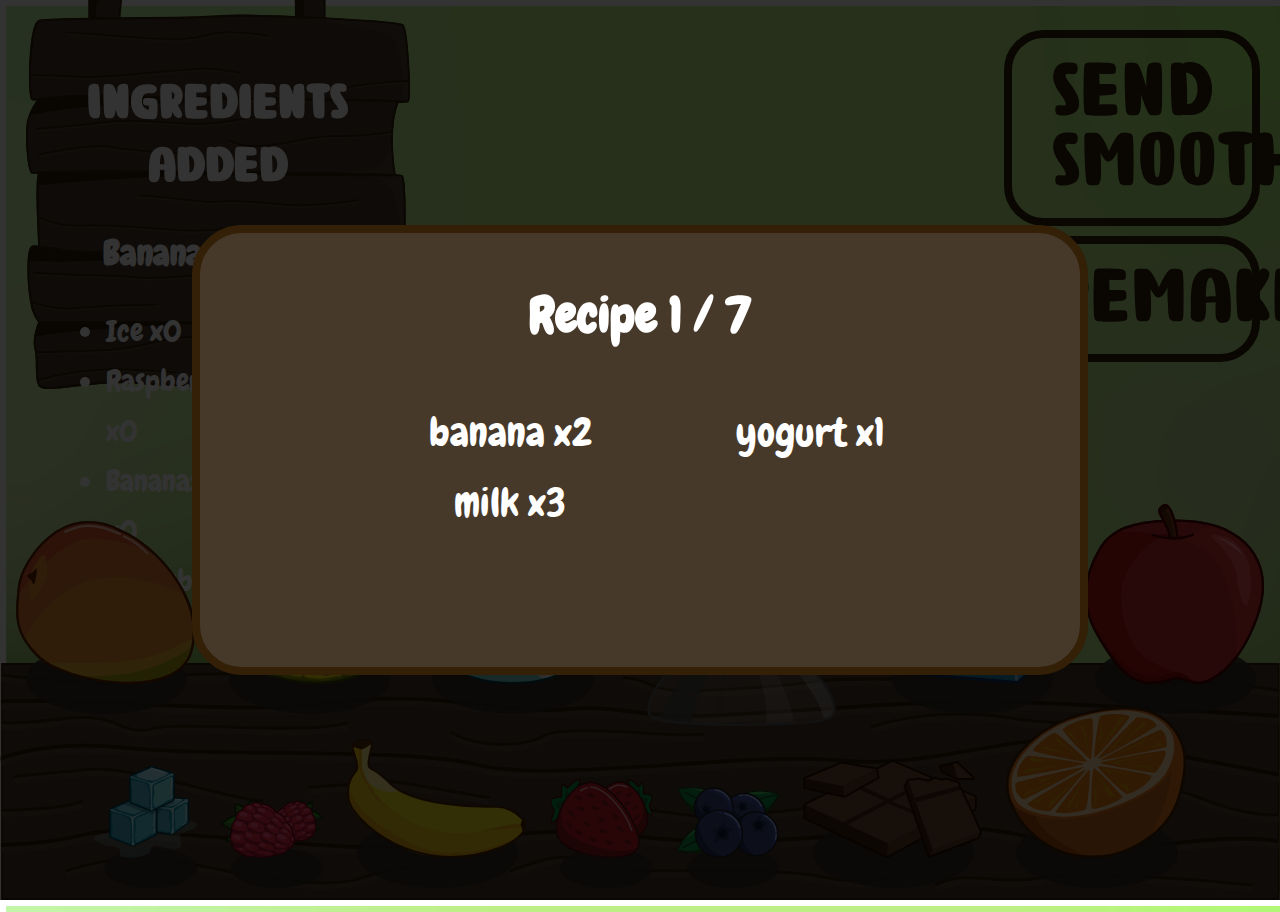
==== game.html @ dff8ebc5 "JS File name change" ====
<head>
  <meta charset="utf-8" />
  <title>Smoothie Game</title>
  <link href="CSS/index.css" rel="stylesheet" type="text/css"></link>
</head>
<body>

  <div class="modal-container">
    <div class="recipe-modal">
      <div class="recipe-no-container">
        <h3 class="heading-style">Recipe 1 / 7</h3>
      </div>
      <ul id="fruitList">
        <li></li>
        <li></li>
        <li></li>
        <li></li>
        <li></li>
        <li></li>
        <li></li>
        <li></li>
        <li></li>
        <li></li>
        <li></li>
        <li></li>
      </ul>
    </div>
  </div>

  <div class="btn-container">
    <div class="btn-submit btn-style">Send Smoothie</div>
    <div class="remake btn-style">remake</div>
  </div>

  <div class="backboard-container">
    <div class="backboard-text-container">
      <h1 class="heading-style">Ingredients Added</h1>
      <h2 class="heading-style">Banana Smoothie</h2>

        <ul>
          <li>Ice <a class="fruitNumber">x0</a></li>
          <li>Raspberrys <a class="fruitNumber">x0</a></li>
          <li>Bananas <a class="fruitNumber">x0</a></li>
          <li>Strawberrys <a class="fruitNumber">x0</a></li>
          <li>Blueberrys <a class="fruitNumber">x0</a></li>
          <li>Chocolate <a class="fruitNumber">x0</a></li>
          <li>Oranges <a class="fruitNumber">x0</a></li>
          <li>Mangos <a class="fruitNumber">x0</a></li>
          <li>Pineapples <a class="fruitNumber">x0</a></li>
          <li>Yogurt <a class="fruitNumber">x0</a></li>
          <li>Milk <a class="fruitNumber">x0</a></li>
          <li>Apple <a class="fruitNumber">x0</a></li>
        </ul>

    </div>
    <img src="CSS/Images/ingredient-sign.svg">
  </div>



  <div class="fruit-position">
  <div class="fruit-images">
    <div class="btn-ingredient iceblock small" id="0">iceblock<img src="CSS/Images/iceblock.svg" class="fruit-svg"><img class="shadow-img" src="CSS/Images/shadow.svg"></div>
    <div class="shadow"></div>
    <div class="btn-ingredient raspberry small" id="1">raspberry<img src="CSS/Images/raspberry.svg" class="fruit-svg"><img class="shadow-img" src="CSS/Images/shadow.svg"></div>
    
    <div class="btn-ingredient banana medium" id="2">banana<img src="CSS/Images/banana.svg" class="fruit-svg"><img class="shadow-img" src="CSS/Images/shadow.svg"></div>
            
    <div class="btn-ingredient strawberry small" id="3">strawberry<img src="CSS/Images/strawberry.svg" class="fruit-svg"><img class="shadow-img" src="CSS/Images/shadow.svg"></div>
  
    <div class="btn-ingredient blueberry small" id="4">blueberry<img src="CSS/Images/blueberry.svg" class="fruit-svg"><img class="shadow-img" src="CSS/Images/shadow.svg"></div>

    <div class="btn-ingredient chocolate medium" id="5">chocolate<img src="CSS/Images/chocolate.svg" class="fruit-svg"><img class="shadow-img" src="CSS/Images/shadow.svg"></div>

    <div class="btn-ingredient orange medium front" id="6">orange<img src="CSS/Images/orange.svg" class="fruit-svg"><img class="shadow-img" src="CSS/Images/shadow.svg"></div>

    <div class="btn-ingredient mango front" id="7">mango<img src="CSS/Images/mango.svg" class="fruit-svg"><img class="shadow-img" src="CSS/Images/shadow.svg"></div>

    <div class="btn-ingredient pineapple" id="8">pineapple<img src="CSS/Images/pineapple.svg" class="fruit-svg"><img class="shadow-img" src="CSS/Images/shadow.svg"></div>

    <div class="btn-ingredient yogurt medium" id="9">yogurt<img src="CSS/Images/yogurt.svg" class="fruit-svg"><img class="shadow-img" src="CSS/Images/shadow.svg"></div>
      <!-- Glass Container-->
      <div class="glass-container">
        <img class="smoothie hidden" src="CSS/Images/lightblue-fill.svg">
        <img class="smoothie hidden" src="CSS/Images/red-fill.svg">
        <img class="smoothie hidden" src="CSS/Images/yellow-fill.svg">
        <img class="smoothie hidden" src="CSS/Images/red-fill.svg">
        <img class="smoothie hidden" src="CSS/Images/blue-fill.svg">
        <img class="smoothie hidden" src="CSS/Images/brown-fill.svg">
        <img class="smoothie hidden" src="CSS/Images/orange-fill.svg">
        <img class="smoothie hidden" src="CSS/Images/orange-fill.svg">
        <img class="smoothie hidden" src="CSS/Images/yellow-fill.svg">
        <img class="smoothie hidden" src="CSS/Images/white-fill.svg">
        <img class="smoothie hidden" src="CSS/Images/white-fill.svg">
        <img class="smoothie hidden" src="CSS/Images/lightred-fill.svg">
        <div class="liquid-box-container">
          <div class="liquid-box"></div>
        </div>
        <img src="CSS/Images/glass.svg">
      </div>

    <div class="btn-ingredient milk" id="10">milk<img src="CSS/Images/milk.svg" class="fruit-svg"><img class="shadow-img" src="CSS/Images/shadow.svg"></div>

    <div class="btn-ingredient apple medium" id="11">apple<img src="CSS/Images/apple.svg" class="fruit-svg"><img class="shadow-img" src="CSS/Images/shadow.svg"></div>
  </div>
  </div>

  <!-- Background Colors-->
  <div class="smoothie lightblue hidden"></div>
  <div class="smoothie red hidden"></div>
  <div class="smoothie yellow hidden"></div>
  <div class="smoothie red hidden"></div>
  <div class="smoothie blue hidden"></div>
  <div class="smoothie brown hidden"></div>
  <div class="smoothie orangec hidden"></div>
  <div class="smoothie orangec hidden"></div>
  <div class="smoothie yellow hidden"></div>
  <div class="smoothie white hidden"></div>
  <div class="smoothie white hidden"></div>
  <div class="smoothie lightred hidden"></div>

  <div class="final-score hidden">Final Score</div>
  <button class="play-again hidden">Play Again</button>

  <img class="table-bg" src="CSS/Images/wood-table.svg">

  </div>
  <script src="game.js"></script>
</body>
---- CSS/index.css ----
body {
  margin: 0;
  padding: 0;
  background-image: url("Images/bg.svg");
  background-size: cover;
}

@font-face {
  font-family: "chewy";
  src: url("Chewy.ttf");
}

@font-face {
  font-family: "pepper";
  src: url("Pepper\ Sauce.ttf");
}

h1 {
  font-size: 50px;
  font-family: "pepper";
  text-align: center;
}

h2 {
  font-family: "chewy";
  font-size: 35px;
  text-align: center;
}

h3 {
  font-family: "chewy";
  font-size: 50px;
}

ul {
  columns: 2;
  -webkit-columns: 2;
  -moz-columns: 2;
}

li {
  font-family: "chewy";
  font-size: 30px;
  color: white;
}

.heading-style {
  color: white;
}

.index-title {
  font-size: 140px;
  color: rgb(51, 32, 7);
  margin: 50px auto;
}

.index-content-container {
  position: absolute;
  width: 100%;
  top: 10%;
}

.landing-container {
  width: 70%;
  margin: 0 auto;
  text-align: center;
}

.brown-text {
  color: rgb(51, 32, 7);
}

.btn-landing-container {
  display: inline-grid;
}
/* how to play modal */
.overlay {
  background-color: rgba(0, 0, 0, 0.8);
  width: 100%;
  height: 100%;
  padding-top: 3%;
  position: absolute;
  z-index: 0;
  opacity: 0;
  transition: all 0.6s ease;
}

.open {
  opacity: 1;
  z-index: 2;
}

.landing-modal {
  width: 70%;
  margin: 0 auto;
  padding: 30px;
  box-sizing: border-box;
  text-align: center;
  background-color: rgb(183, 234, 152);
  border: 8px solid rgb(51, 32, 7);
  border-radius: 50px;
  z-index: 3;
}

.landing-modal h3 {
  font-size: 40px;
}

/* recipe modal */
.modal-container {
  display: flex;
  width: 100%;
  height: 100%;
  background-color: rgba(0, 0, 0, 0.8);
  position: absolute;
  transition: ease 0.5s all;
  z-index: 2;
}

.recipe-modal {
  width: 70%;
  height: 50%;
  text-align: center;
  background-color: rgb(71, 57, 41);
  border: 8px rgb(51, 32, 7) solid;
  border-radius: 50px;
  padding: 0 10%;
  box-sizing: border-box;
  color: white;
  margin: auto;
  z-index: 3;
}

.recipe-modal li {
  list-style: none;
  font-size: 40px;
  line-height: 70px;
}

.recipe-no-container {
  text-align: center;
  width: 100%;
}

/* buttons */
.btn-container {
  width: 20%;
  height: 30%;
  right: 0;
  position: absolute;
  padding: 20px;
}

.btn-style {
  border: 8px rgb(51, 32, 7) solid;
  border-radius: 40px;
  background-color: rgba(0, 0, 0, 0);
  text-align: center;
  text-decoration: none;
  padding: 20px 40px;
  margin: 10px 0;
  line-height: 70px;
  font-family: "pepper";
  font-size: 80px;
  color: rgb(51, 32, 7);
}

.btn-style:hover {
  background-color: rgb(71, 57, 41);
  color: white;
  cursor: pointer;
  transition: 0.2s all;
}

/* fruit and glass */
.glass-position {
  width: 100%;
  height: 50%;
  position: absolute;
}
.glass-container {
  width: 20%;
  height: 200%;
  display: flex;
  justify-content: center;
  position: relative;
}

.glass-container img {
  max-width: 80%;
  bottom: 0;
  position: absolute;
}

.fruit-svg {
  min-height: 30%;
  /*max-height: 100%;*/
  max-width: 100%;
  position: absolute;
  bottom: 30px;
  z-index: 1;
}

.fruit-position {
  width: 100%;
  height: 40%;
  position: absolute;
  bottom: 0;
  z-index: 1;
}
.fruit-images {
  display: flex;
  justify-content: center;
  flex-wrap: wrap-reverse;
  height: 100%;
}

.shadow-img {
  position: absolute;
  width: 90%;
  bottom: 0;
  left: 10px;
}

.btn-ingredient {
  height: 45%;
  width: 14%;
  font-size: 0px;
  margin: 0 12px 12px 12px;
  position: relative;
  display: inline-block;
}

.fruit-svg:hover {
  margin-bottom: 20px;
  transition: ease 0.5s all;
}

.fruit-svg:active {
  max-width: 90%;
  transition: 0.1s all;
}

.fruit-svg:hover + .shadow-img {
  transition: ease 0.5s all;
  opacity: 0.8;
  left: 0;
}

.front {
  z-index: 2;
}

.medium {
  width: 14%;
}
.small {
  width: 8%;
}
/* backboard text and container */
.backboard-container {
  width: 30%;
  top: -2px;
  left: 2%;
  position: relative;
}

.backboard-container img {
  width: 100%;
}

.backboard-text-container {
  position: absolute;
  width: 100%;
  box-sizing: border-box;
  padding: 40px;
}

.backboard-text-container li {
  line-height: 50px;
}

.table-bg {
  position: absolute;
  z-index: 0;
  width: 100%;
  bottom: 0;
}

.recipe-ingredients {
  width: 400px;
  height: 400px;
  position: absolute;
  right: 0px;
}
/*
.leaves-container {
  width: 8%;
  height: 20%;
  position: absolute;
  z-index: 1;
  top: 0;
  left: 30%;
}

.leaves-container img {
  margin-top: -30px;
  transform-origin: top left;
  animation: leaves-sway 10s ease-in-out infinite;
}

/* smoothie colors */
.smoothie {
  /*width: 300px;
  height: 500px; */
  opacity: 0.2;
  position: absolute;
}

.liquid-box-container {
  width: 100%;
  height: 45%;
  top: 10%;
  position: relative;
}

.liquid-box {
  position: absolute;
  top: 0;
  left: 0;
  bottom: 0;
  right: 0;
  background: #beef86;
  border-radius: 42%;
}

/* animations */
.splash-animation {
  animation: splash 2.5s ease-out;
  animation-fill-mode: forwards;
}
.fill-animation {
  animation: fill 2.5s ease-out;
  animation-fill-mode: forwards;
}

@keyframes fill {
  0% {
    transform: translateY(50px) rotate(0deg) scale(1, 1);
  }

  100% {
    transform: translateY(-280px) rotate(360deg) scale(1, 1);
  }
}

@keyframes splash {
  0% {
    transform: translateY(-150px) rotate(0deg);
  }
  100% {
    transform: translateY(-280px) rotate(360deg);
  }
}

@keyframes leaves-sway {
  0% {
    transform: translate(30px, 0) rotate(10deg);
  }
  50% {
    transform: translate(-30px, 0) rotate(-10deg);
  }
  100% {
    transform: translate(30px, 0) rotate(10deg);
  }
}

.lightblue {
  background-color: lightblue;
}
.red {
  background-color: red;
}
.yellow {
  background-color: yellow;
}
.blue {
  background-color: midnightblue;
}
.brown {
  background-color: sienna;
}
.orangec {
  background-color: orange;
}
.white {
  background-color: white;
}
.lightred {
  background-color: lightcoral;
}
/* hidden */
.hidden {
  display: none;
}
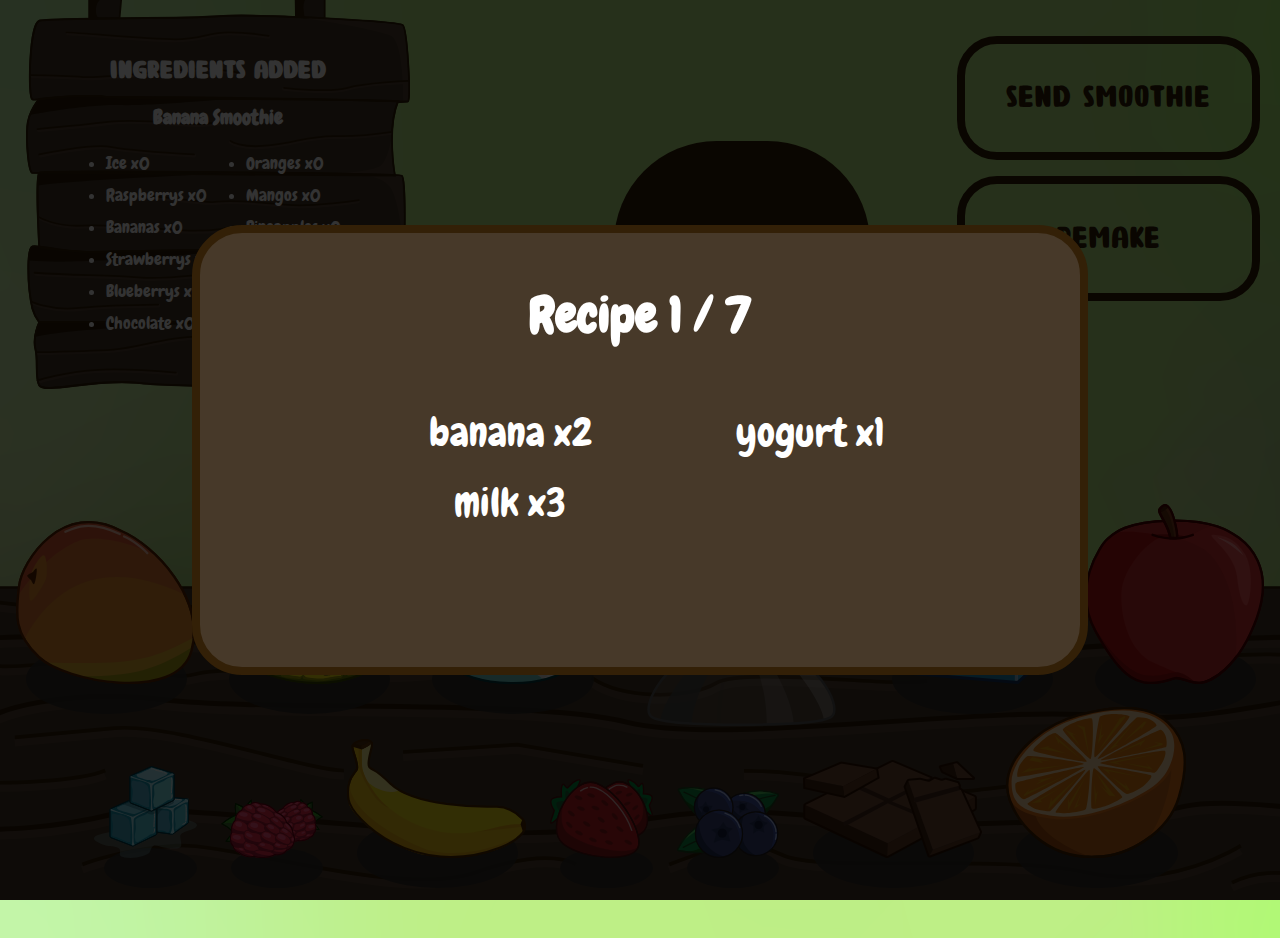
==== commit a817ab6c: "Responsive changes" ====
--- a/game.html
+++ b/game.html
@@ -5,10 +5,18 @@
 </head>
 <body>
 
+  <div class="screen-size">
+    <div class="landing-modal">
+      <h1 class="brown-text">Oops..</h1>
+      <h3 class="brown-text">Looks like this game wasnt designed for this screen size<br>
+      <br>Try a horizontal layout</h3>
+    </div>
+  </div>
+
   <div class="modal-container">
     <div class="recipe-modal">
       <div class="recipe-no-container">
-        <h3 class="heading-style">Recipe 1 / 7</h3>
+        <h3 class="recipe-progress heading-style">Recipe 1 / 7</h3>
       </div>
       <ul id="fruitList">
         <li></li>
@@ -27,6 +35,18 @@
     </div>
   </div>
 
+  <div class="overlay">
+    <div class="landing-modal">
+      <h1 class="brown-text">Your Final Score Is...</h1>
+      <h3 class="final-score brown-text">45 / 60</h3>
+      <div class="btn-landing-container">
+        <button class="play-again btn-style">Play Again</button>
+        <a href="index.html" class="btn-style">Home</a>
+      </div>
+
+    </div>
+  </div>
+
   <div class="btn-container">
     <div class="btn-submit btn-style">Send Smoothie</div>
     <div class="remake btn-style">remake</div>
@@ -37,7 +57,7 @@
       <h1 class="heading-style">Ingredients Added</h1>
       <h2 class="heading-style">Banana Smoothie</h2>
 
-        <ul>
+        <ul id="fruits-added">
           <li>Ice <a class="fruitNumber">x0</a></li>
           <li>Raspberrys <a class="fruitNumber">x0</a></li>
           <li>Bananas <a class="fruitNumber">x0</a></li>
@@ -60,8 +80,8 @@
 
   <div class="fruit-position">
   <div class="fruit-images">
-    <div class="btn-ingredient iceblock small" id="0">iceblock<img src="CSS/Images/iceblock.svg" class="fruit-svg"><img class="shadow-img" src="CSS/Images/shadow.svg"></div>
-    <div class="shadow"></div>
+    <div class="btn-ingredient ice small" id="0">ice<img src="CSS/Images/iceblock.svg" class="fruit-svg"><img class="shadow-img" src="CSS/Images/shadow.svg"></div>
+
     <div class="btn-ingredient raspberry small" id="1">raspberry<img src="CSS/Images/raspberry.svg" class="fruit-svg"><img class="shadow-img" src="CSS/Images/shadow.svg"></div>
     
     <div class="btn-ingredient banana medium" id="2">banana<img src="CSS/Images/banana.svg" class="fruit-svg"><img class="shadow-img" src="CSS/Images/shadow.svg"></div>
@@ -79,29 +99,36 @@
     <div class="btn-ingredient pineapple" id="8">pineapple<img src="CSS/Images/pineapple.svg" class="fruit-svg"><img class="shadow-img" src="CSS/Images/shadow.svg"></div>
 
     <div class="btn-ingredient yogurt medium" id="9">yogurt<img src="CSS/Images/yogurt.svg" class="fruit-svg"><img class="shadow-img" src="CSS/Images/shadow.svg"></div>
-      <!-- Glass Container-->
-      <div class="glass-container">
-        <img class="smoothie hidden" src="CSS/Images/lightblue-fill.svg">
-        <img class="smoothie hidden" src="CSS/Images/red-fill.svg">
-        <img class="smoothie hidden" src="CSS/Images/yellow-fill.svg">
-        <img class="smoothie hidden" src="CSS/Images/red-fill.svg">
-        <img class="smoothie hidden" src="CSS/Images/blue-fill.svg">
-        <img class="smoothie hidden" src="CSS/Images/brown-fill.svg">
-        <img class="smoothie hidden" src="CSS/Images/orange-fill.svg">
-        <img class="smoothie hidden" src="CSS/Images/orange-fill.svg">
-        <img class="smoothie hidden" src="CSS/Images/yellow-fill.svg">
-        <img class="smoothie hidden" src="CSS/Images/white-fill.svg">
-        <img class="smoothie hidden" src="CSS/Images/white-fill.svg">
-        <img class="smoothie hidden" src="CSS/Images/lightred-fill.svg">
-        <div class="liquid-box-container">
-          <div class="liquid-box"></div>
+      
+        <!-- Glass Container-->
+        <div class="glass-container">
+          <img class="bg-glass" src="CSS/Images/white-fill.svg">
+          <img class="smoothie hidden" src="CSS/Images/lightblue-fill.svg">
+          <img class="smoothie hidden" src="CSS/Images/red-fill.svg">
+          <img class="smoothie hidden" src="CSS/Images/yellow-fill.svg">
+          <img class="smoothie hidden" src="CSS/Images/red-fill.svg">
+          <img class="smoothie hidden" src="CSS/Images/blue-fill.svg">
+          <img class="smoothie hidden" src="CSS/Images/brown-fill.svg">
+          <img class="smoothie hidden" src="CSS/Images/orange-fill.svg">
+          <img class="smoothie hidden" src="CSS/Images/orange-fill.svg">
+          <img class="smoothie hidden" src="CSS/Images/yellow-fill.svg">
+          <img class="smoothie hidden" src="CSS/Images/white-fill.svg">
+          <img class="smoothie hidden" src="CSS/Images/white-fill.svg">
+          <img class="smoothie hidden" src="CSS/Images/lightred-fill.svg">
+          <div class="liquid-box-sizing">
+            <div class="liquid-box-container">
+              <div class="liquid-box"></div>
+            </div>
+          </div>
+
+          <img src="CSS/Images/glass.svg">
         </div>
-        <img src="CSS/Images/glass.svg">
-      </div>
-
+        
     <div class="btn-ingredient milk" id="10">milk<img src="CSS/Images/milk.svg" class="fruit-svg"><img class="shadow-img" src="CSS/Images/shadow.svg"></div>
 
     <div class="btn-ingredient apple medium" id="11">apple<img src="CSS/Images/apple.svg" class="fruit-svg"><img class="shadow-img" src="CSS/Images/shadow.svg"></div>
+  
+  
   </div>
   </div>
 
@@ -119,10 +146,9 @@
   <div class="smoothie white hidden"></div>
   <div class="smoothie lightred hidden"></div>
 
-  <div class="final-score hidden">Final Score</div>
-  <button class="play-again hidden">Play Again</button>
-
-  <img class="table-bg" src="CSS/Images/wood-table.svg">
+  <div class="table-container">
+    <img class="table-bg" src="CSS/Images/wood-table-01.svg">
+  </div>
 
   </div>
   <script src="game.js"></script>
--- a/CSS/index.css
+++ b/CSS/index.css
@@ -1,7 +1,12 @@
+html {
+  font-size: 16px;
+}
+
 body {
   margin: 0;
   padding: 0;
-  background-image: url("Images/bg.svg");
+  overflow: hidden;
+  background-image: url("Images/bg1-01.svg");
   background-size: cover;
 }
 
@@ -16,14 +21,14 @@
 }
 
 h1 {
-  font-size: 50px;
+  font-size: 2vw;
   font-family: "pepper";
   text-align: center;
 }
 
 h2 {
   font-family: "chewy";
-  font-size: 35px;
+  font-size: 1.6vw;
   text-align: center;
 }
 
@@ -40,7 +45,7 @@
 
 li {
   font-family: "chewy";
-  font-size: 30px;
+  font-size: 1.3vw;
   color: white;
 }
 
@@ -49,13 +54,18 @@
 }
 
 .index-title {
-  font-size: 140px;
+  font-size: 7vw;
   color: rgb(51, 32, 7);
   margin: 50px auto;
 }
 
+.landing-container h3 {
+  font-size: 2.5vw;
+}
+
 .index-content-container {
   position: absolute;
+  z-index: 1;
   width: 100%;
   top: 10%;
 }
@@ -66,6 +76,26 @@
   text-align: center;
 }
 
+.bg-img-container {
+  width: 100%;
+  height: 100%;
+}
+
+.bg-img {
+  width: 101%;
+  left: -2px;
+  z-index: 0;
+  position: absolute;
+}
+
+.img-top {
+  top: -2px;
+}
+
+.img-bottom {
+  bottom: -2px;
+}
+
 .brown-text {
   color: rgb(51, 32, 7);
 }
@@ -82,6 +112,17 @@
   position: absolute;
   z-index: 0;
   opacity: 0;
+  transition: all 0.6s ease;
+}
+
+.screen-size {
+  background-color: rgba(0, 0, 0, 1);
+  width: 100%;
+  height: 100%;
+  z-index: 0;
+  opacity: 0;
+  padding-top: 3%;
+  position: absolute;
   transition: all 0.6s ease;
 }
 
@@ -144,30 +185,37 @@
 
 /* buttons */
 .btn-container {
-  width: 20%;
-  height: 30%;
   right: 0;
+  z-index: 1;
   position: absolute;
   padding: 20px;
 }
 
 .btn-style {
-  border: 8px rgb(51, 32, 7) solid;
+  border: 0.5rem rgb(51, 32, 7) solid;
   border-radius: 40px;
   background-color: rgba(0, 0, 0, 0);
   text-align: center;
   text-decoration: none;
-  padding: 20px 40px;
-  margin: 10px 0;
+  padding: 1.2rem 2.6rem;
+  margin: 1rem 0;
   line-height: 70px;
   font-family: "pepper";
-  font-size: 80px;
+  font-size: 2.5vw;
   color: rgb(51, 32, 7);
 }
 
 .btn-style:hover {
   background-color: rgb(71, 57, 41);
   color: white;
+  cursor: pointer;
+  transition: 0.2s all;
+}
+
+.btn-style:active {
+  background-color: rgb(71, 57, 41);
+  color: white;
+  font-size: 2.3vw;
   cursor: pointer;
   transition: 0.2s all;
 }
@@ -277,14 +325,21 @@
 }
 
 .backboard-text-container li {
-  line-height: 50px;
+  line-height: 2.5vw;
+}
+
+.table-container {
+  width: 100%;
+  height: 35%;
+  bottom: 0;
+  position: absolute;
 }
 
 .table-bg {
-  position: absolute;
   z-index: 0;
-  width: 100%;
-  bottom: 0;
+  min-width: 100%;
+  height: 100%;
+  bottom: -1px;
 }
 
 .recipe-ingredients {
@@ -317,10 +372,19 @@
   position: absolute;
 }
 
+.bg-glass {
+  opacity: 0;
+}
+
+.liquid-box-sizing {
+  width: 100%;
+  padding-top: 15vh;
+  position: relative;
+}
+
 .liquid-box-container {
   width: 100%;
-  height: 45%;
-  top: 10%;
+  padding-top: 100%;
   position: relative;
 }
 
@@ -330,8 +394,9 @@
   left: 0;
   bottom: 0;
   right: 0;
-  background: #beef86;
-  border-radius: 42%;
+  /*background: #beef86;*/
+  background: rgb(51, 32, 7);
+  border-radius: 40%;
 }
 
 /* animations */
@@ -350,7 +415,7 @@
   }
 
   100% {
-    transform: translateY(-280px) rotate(360deg) scale(1, 1);
+    transform: translateY(-65%) rotate(360deg) scale(1, 1);
   }
 }
 
@@ -403,3 +468,22 @@
 .hidden {
   display: none;
 }
+
+@media only screen and (min-width: 2000px) {
+  html {
+    font-size: 20px;
+  }
+}
+
+@media only screen and (max-width: 1200px) {
+  html {
+    font-size: 10px;
+  }
+}
+
+@media only screen and (orientation: portrait) {
+  .screen-size {
+    z-index: 3;
+    opacity: 1;
+  }
+}
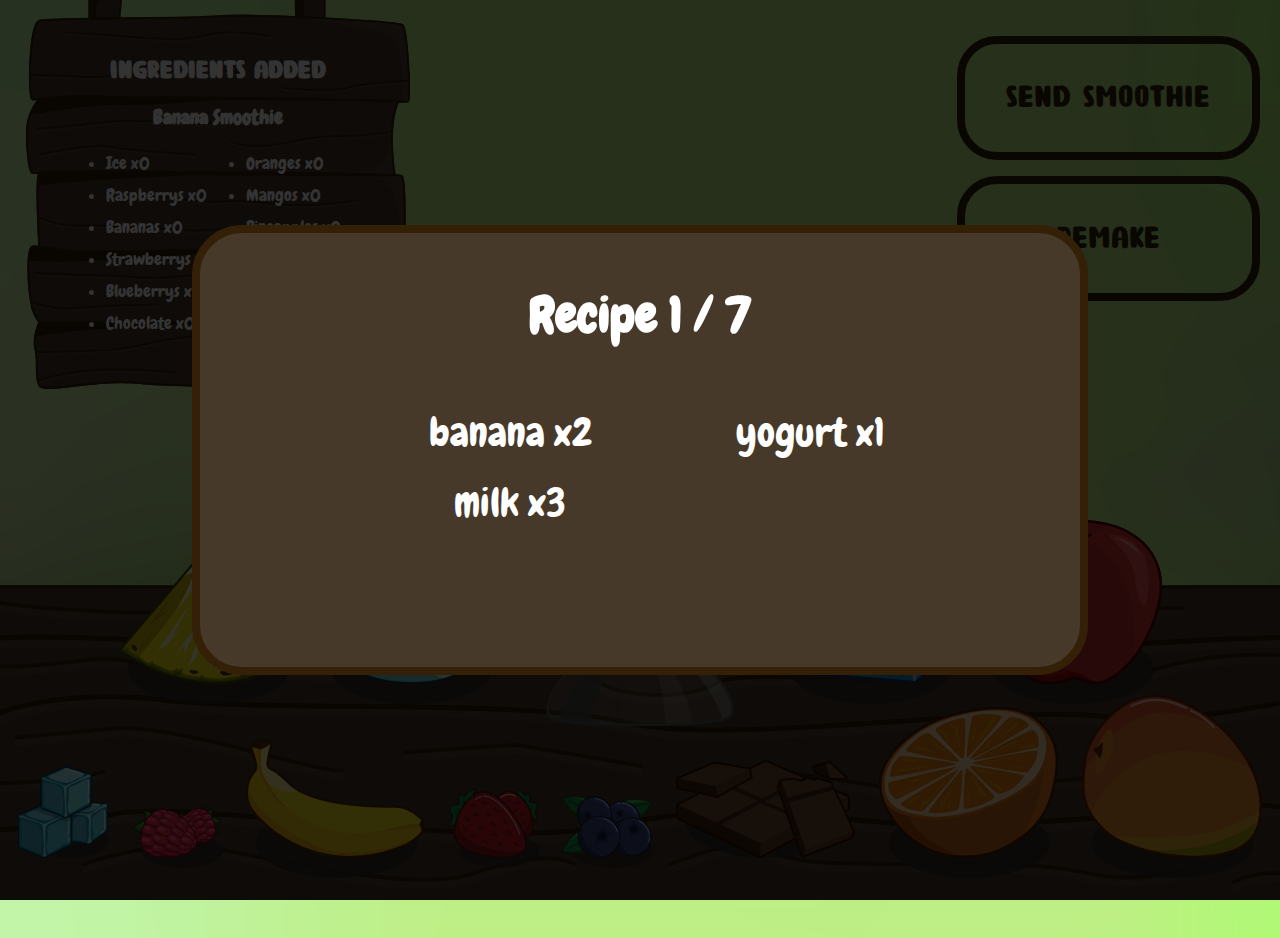
==== commit 60f169ae: "Final responsive tweaks" ====
--- a/game.html
+++ b/game.html
@@ -80,17 +80,17 @@
 
   <div class="fruit-position">
   <div class="fruit-images">
-    <div class="btn-ingredient ice small" id="0">ice<img src="CSS/Images/iceblock.svg" class="fruit-svg"><img class="shadow-img" src="CSS/Images/shadow.svg"></div>
+    <div class="btn-ingredient ice small" id="0">ice<img src="CSS/Images/iceblock.svg" class="fruit-svg"><img class="shadow-img shadow-close" src="CSS/Images/shadow.svg"></div>
 
-    <div class="btn-ingredient raspberry small" id="1">raspberry<img src="CSS/Images/raspberry.svg" class="fruit-svg"><img class="shadow-img" src="CSS/Images/shadow.svg"></div>
+    <div class="btn-ingredient raspberry small" id="1">raspberry<img src="CSS/Images/raspberry.svg" class="fruit-svg"><img class="shadow-img shadow-med" src="CSS/Images/shadow.svg"></div>
     
     <div class="btn-ingredient banana medium" id="2">banana<img src="CSS/Images/banana.svg" class="fruit-svg"><img class="shadow-img" src="CSS/Images/shadow.svg"></div>
             
-    <div class="btn-ingredient strawberry small" id="3">strawberry<img src="CSS/Images/strawberry.svg" class="fruit-svg"><img class="shadow-img" src="CSS/Images/shadow.svg"></div>
+    <div class="btn-ingredient strawberry small" id="3">strawberry<img src="CSS/Images/strawberry.svg" class="fruit-svg"><img class="shadow-img shadow-med" src="CSS/Images/shadow.svg"></div>
   
-    <div class="btn-ingredient blueberry small" id="4">blueberry<img src="CSS/Images/blueberry.svg" class="fruit-svg"><img class="shadow-img" src="CSS/Images/shadow.svg"></div>
+    <div class="btn-ingredient blueberry small" id="4">blueberry<img src="CSS/Images/blueberry.svg" class="fruit-svg"><img class="shadow-img shadow-med" src="CSS/Images/shadow.svg"></div>
 
-    <div class="btn-ingredient chocolate medium" id="5">chocolate<img src="CSS/Images/chocolate.svg" class="fruit-svg"><img class="shadow-img" src="CSS/Images/shadow.svg"></div>
+    <div class="btn-ingredient chocolate medium" id="5">chocolate<img src="CSS/Images/chocolate.svg" class="fruit-svg"><img class="shadow-img shadow-close" src="CSS/Images/shadow.svg"></div>
 
     <div class="btn-ingredient orange medium front" id="6">orange<img src="CSS/Images/orange.svg" class="fruit-svg"><img class="shadow-img" src="CSS/Images/shadow.svg"></div>
 
@@ -101,6 +101,7 @@
     <div class="btn-ingredient yogurt medium" id="9">yogurt<img src="CSS/Images/yogurt.svg" class="fruit-svg"><img class="shadow-img" src="CSS/Images/shadow.svg"></div>
       
         <!-- Glass Container-->
+
         <div class="glass-container">
           <img class="bg-glass" src="CSS/Images/white-fill.svg">
           <img class="smoothie hidden" src="CSS/Images/lightblue-fill.svg">
@@ -115,19 +116,19 @@
           <img class="smoothie hidden" src="CSS/Images/white-fill.svg">
           <img class="smoothie hidden" src="CSS/Images/white-fill.svg">
           <img class="smoothie hidden" src="CSS/Images/lightred-fill.svg">
-          <div class="liquid-box-sizing">
-            <div class="liquid-box-container">
-              <div class="liquid-box"></div>
-            </div>
-          </div>
 
-          <img src="CSS/Images/glass.svg">
+          <img id="glass-img" src="CSS/Images/glass.svg">
         </div>
         
     <div class="btn-ingredient milk" id="10">milk<img src="CSS/Images/milk.svg" class="fruit-svg"><img class="shadow-img" src="CSS/Images/shadow.svg"></div>
 
     <div class="btn-ingredient apple medium" id="11">apple<img src="CSS/Images/apple.svg" class="fruit-svg"><img class="shadow-img" src="CSS/Images/shadow.svg"></div>
   
+    <div class="liquid-box-sizing">
+      <div class="liquid-box-container">
+        <div class="liquid-box"></div>
+      </div>
+    </div>
   
   </div>
   </div>
--- a/CSS/index.css
+++ b/CSS/index.css
@@ -228,7 +228,6 @@
 }
 .glass-container {
   width: 20%;
-  height: 200%;
   display: flex;
   justify-content: center;
   position: relative;
@@ -237,6 +236,7 @@
 .glass-container img {
   max-width: 80%;
   bottom: 0;
+  z-index: 0;
   position: absolute;
 }
 
@@ -266,8 +266,15 @@
 .shadow-img {
   position: absolute;
   width: 90%;
-  bottom: 0;
+  bottom: 10px;
   left: 10px;
+}
+
+.shadow-close {
+  bottom: 30px;
+}
+.shadow-med {
+  bottom: 20px;
 }
 
 .btn-ingredient {
@@ -303,7 +310,7 @@
   width: 14%;
 }
 .small {
-  width: 8%;
+  width: 7%;
 }
 /* backboard text and container */
 .backboard-container {
@@ -340,6 +347,7 @@
   min-width: 100%;
   height: 100%;
   bottom: -1px;
+  background-color: rgb(71, 57, 41);
 }
 
 .recipe-ingredients {
@@ -376,9 +384,14 @@
   opacity: 0;
 }
 
+#glass-img {
+  z-index: 2;
+}
+
 .liquid-box-sizing {
-  width: 100%;
-  padding-top: 15vh;
+  width: 25%;
+  z-index: 1;
+  margin-bottom: 5%;
   position: relative;
 }
 
@@ -394,8 +407,7 @@
   left: 0;
   bottom: 0;
   right: 0;
-  /*background: #beef86;*/
-  background: rgb(51, 32, 7);
+  background: #beef86;
   border-radius: 40%;
 }
 
@@ -415,7 +427,7 @@
   }
 
   100% {
-    transform: translateY(-65%) rotate(360deg) scale(1, 1);
+    transform: translateY(-85%) rotate(360deg) scale(1, 1);
   }
 }
 
@@ -424,7 +436,7 @@
     transform: translateY(-150px) rotate(0deg);
   }
   100% {
-    transform: translateY(-280px) rotate(360deg);
+    transform: translateY(-85%) rotate(360deg);
   }
 }
 
@@ -478,6 +490,18 @@
 @media only screen and (max-width: 1200px) {
   html {
     font-size: 10px;
+  }
+
+  .btn-ingredient {
+    width: 14%;
+  }
+
+  .medium {
+    width: 12%;
+  }
+
+  .small {
+    width: 6%;
   }
 }
 
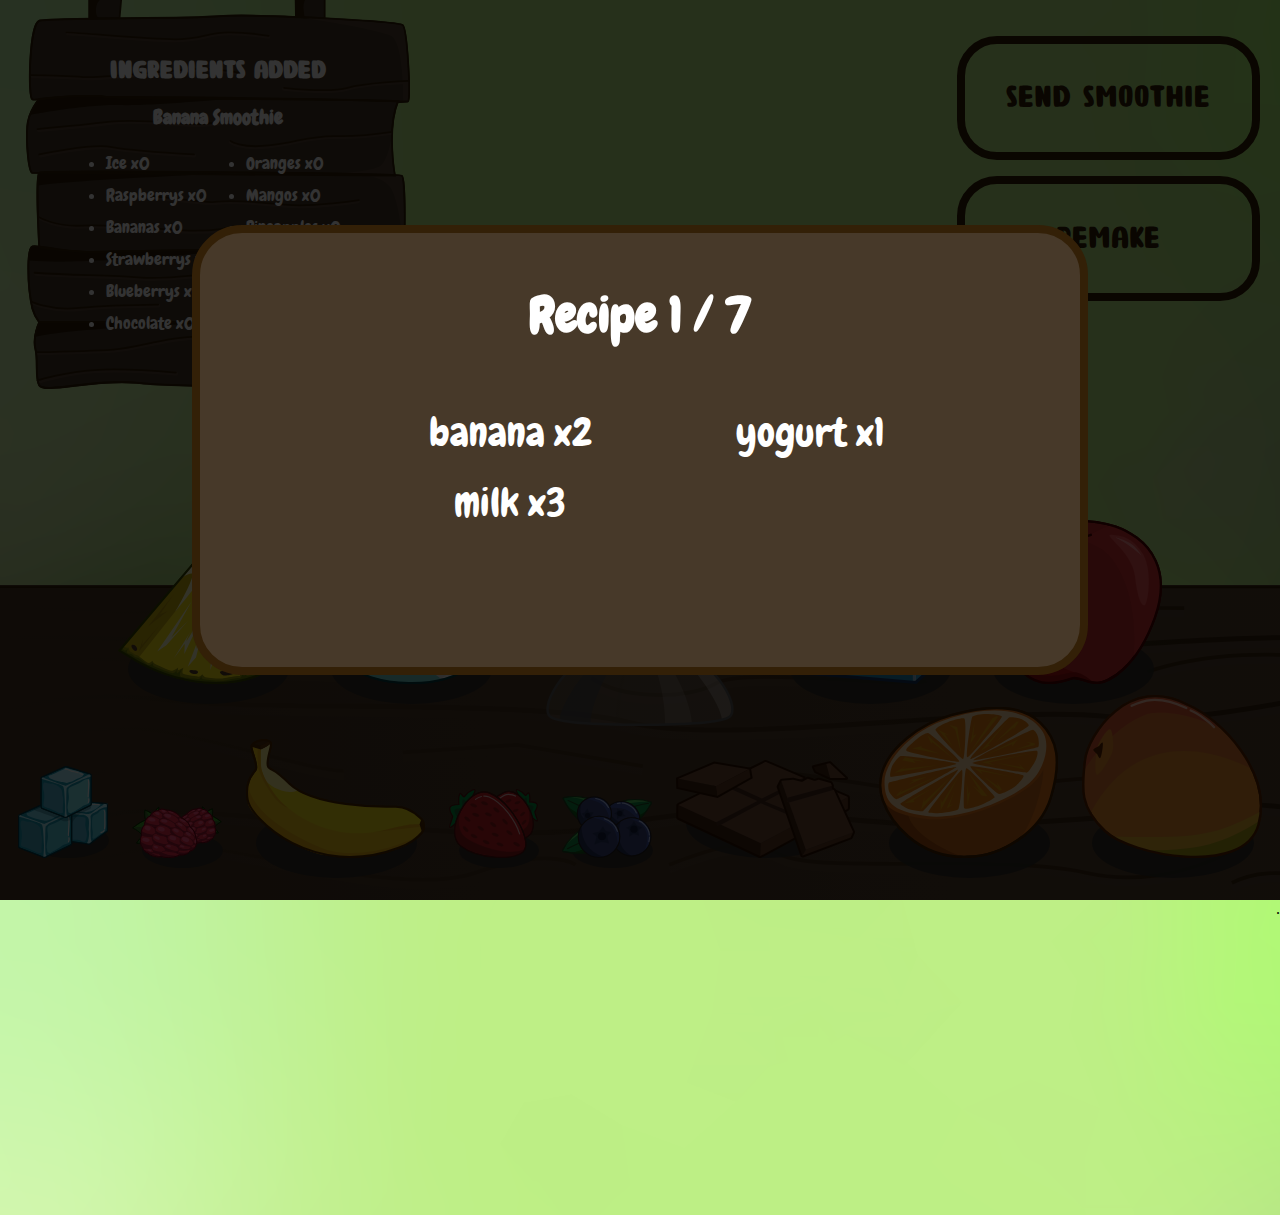
==== commit eaa8e6c7: "Final Changes" ====
--- a/game.html
+++ b/game.html
@@ -124,6 +124,7 @@
 
     <div class="btn-ingredient apple medium" id="11">apple<img src="CSS/Images/apple.svg" class="fruit-svg"><img class="shadow-img" src="CSS/Images/shadow.svg"></div>
   
+    <!-- Liquid animations-->
     <div class="liquid-box-sizing">
       <div class="liquid-box-container">
         <div class="liquid-box"></div>
@@ -133,22 +134,9 @@
   </div>
   </div>
 
-  <!-- Background Colors-->
-  <div class="smoothie lightblue hidden"></div>
-  <div class="smoothie red hidden"></div>
-  <div class="smoothie yellow hidden"></div>
-  <div class="smoothie red hidden"></div>
-  <div class="smoothie blue hidden"></div>
-  <div class="smoothie brown hidden"></div>
-  <div class="smoothie orangec hidden"></div>
-  <div class="smoothie orangec hidden"></div>
-  <div class="smoothie yellow hidden"></div>
-  <div class="smoothie white hidden"></div>
-  <div class="smoothie white hidden"></div>
-  <div class="smoothie lightred hidden"></div>
-
   <div class="table-container">
-    <img class="table-bg" src="CSS/Images/wood-table-01.svg">
+    <img class="table-img" src="CSS/Images/wood-table.svg">
+    <div class="table-bg">.</div>
   </div>
 
   </div>
--- a/CSS/index.css
+++ b/CSS/index.css
@@ -6,7 +6,7 @@
   margin: 0;
   padding: 0;
   overflow: hidden;
-  background-image: url("Images/bg1-01.svg");
+  background-image: url("Images/bg.svg");
   background-size: cover;
 }
 
@@ -57,6 +57,10 @@
   font-size: 7vw;
   color: rgb(51, 32, 7);
   margin: 50px auto;
+}
+
+.landing-modal h1 {
+  font-size: 4vw;
 }
 
 .landing-container h3 {
@@ -242,7 +246,6 @@
 
 .fruit-svg {
   min-height: 30%;
-  /*max-height: 100%;*/
   max-width: 100%;
   position: absolute;
   bottom: 30px;
@@ -339,15 +342,20 @@
   width: 100%;
   height: 35%;
   bottom: 0;
-  position: absolute;
+  text-align: right;
+  position: absolute;
+  background-color: rgb(74, 56, 36);
+}
+
+.table-img {
+  z-index: 0;
+  height: 100%;
+  bottom: -1px;
 }
 
 .table-bg {
-  z-index: 0;
-  min-width: 100%;
-  height: 100%;
-  bottom: -1px;
-  background-color: rgb(71, 57, 41);
+  width: 100%;
+  height: 100%;
 }
 
 .recipe-ingredients {
@@ -356,26 +364,9 @@
   position: absolute;
   right: 0px;
 }
-/*
-.leaves-container {
-  width: 8%;
-  height: 20%;
-  position: absolute;
-  z-index: 1;
-  top: 0;
-  left: 30%;
-}
-
-.leaves-container img {
-  margin-top: -30px;
-  transform-origin: top left;
-  animation: leaves-sway 10s ease-in-out infinite;
-}
 
 /* smoothie colors */
 .smoothie {
-  /*width: 300px;
-  height: 500px; */
   opacity: 0.2;
   position: absolute;
 }
@@ -452,30 +443,6 @@
   }
 }
 
-.lightblue {
-  background-color: lightblue;
-}
-.red {
-  background-color: red;
-}
-.yellow {
-  background-color: yellow;
-}
-.blue {
-  background-color: midnightblue;
-}
-.brown {
-  background-color: sienna;
-}
-.orangec {
-  background-color: orange;
-}
-.white {
-  background-color: white;
-}
-.lightred {
-  background-color: lightcoral;
-}
 /* hidden */
 .hidden {
   display: none;
